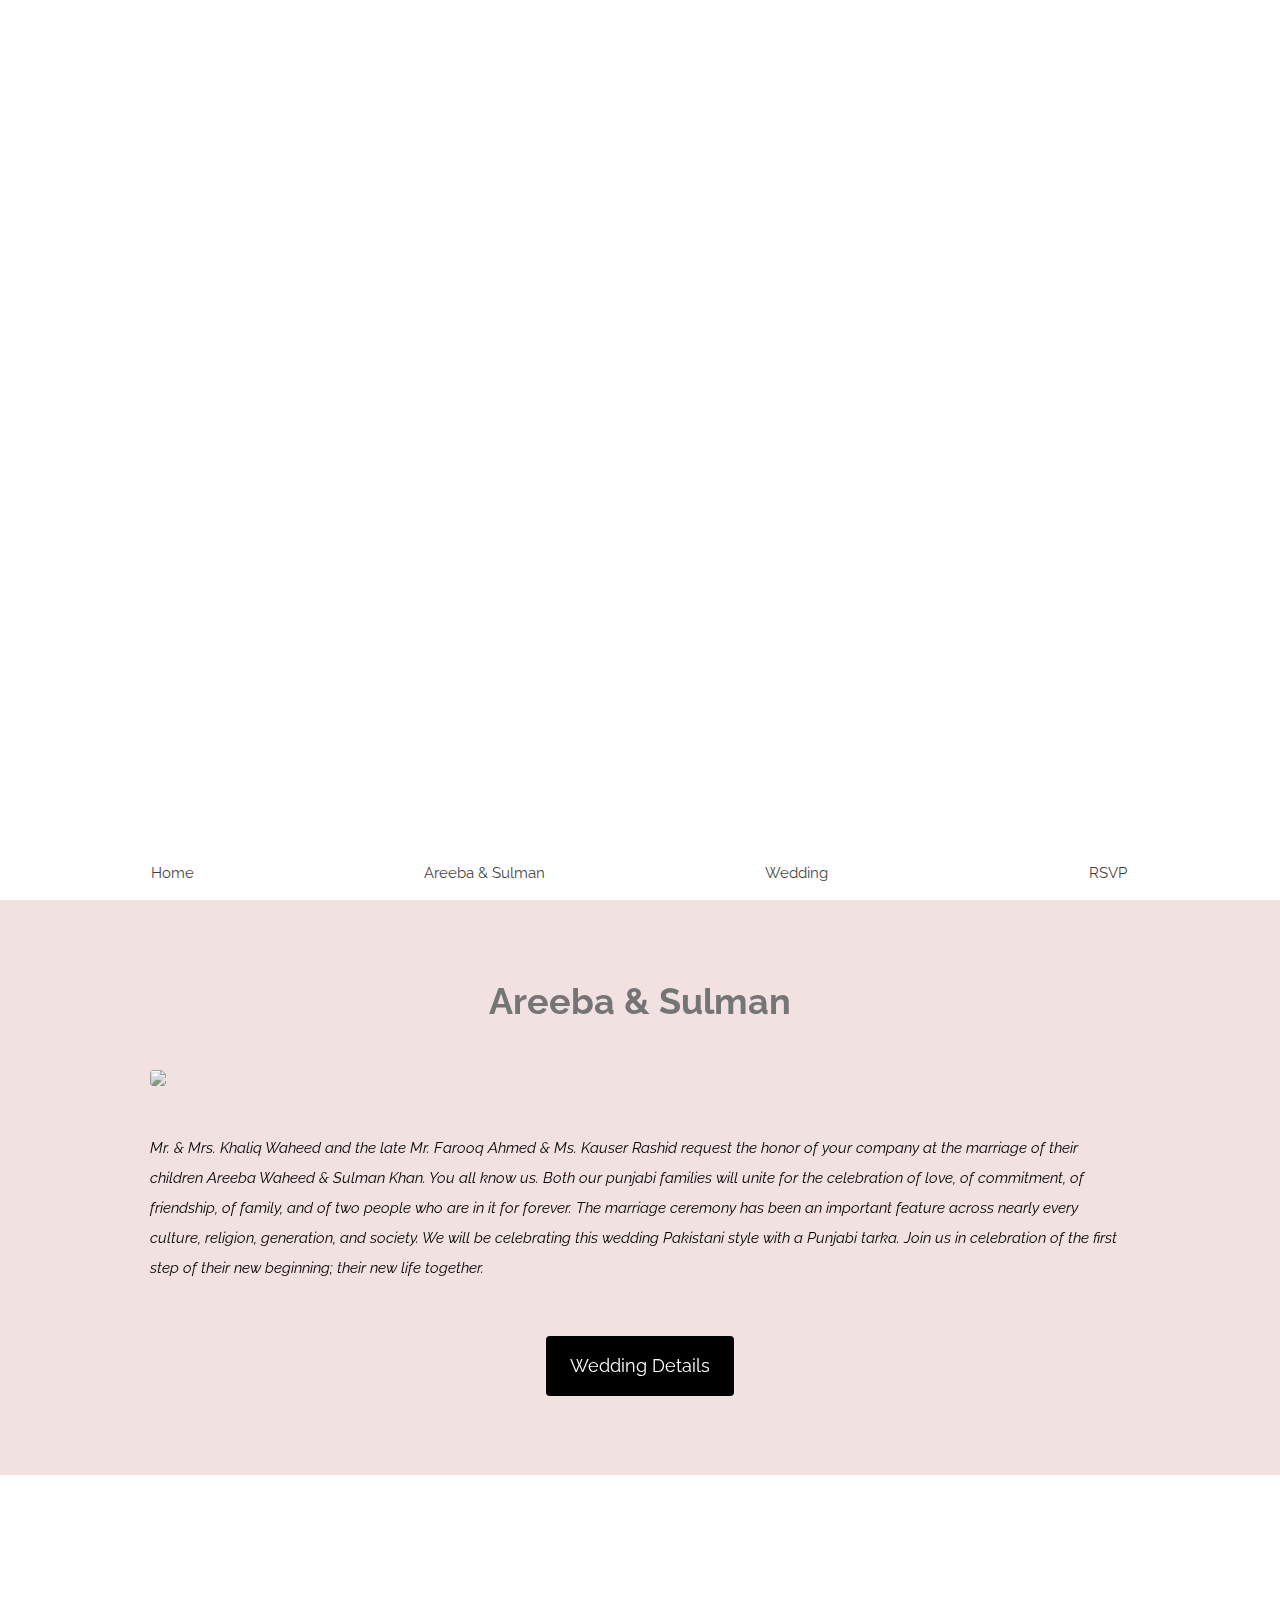
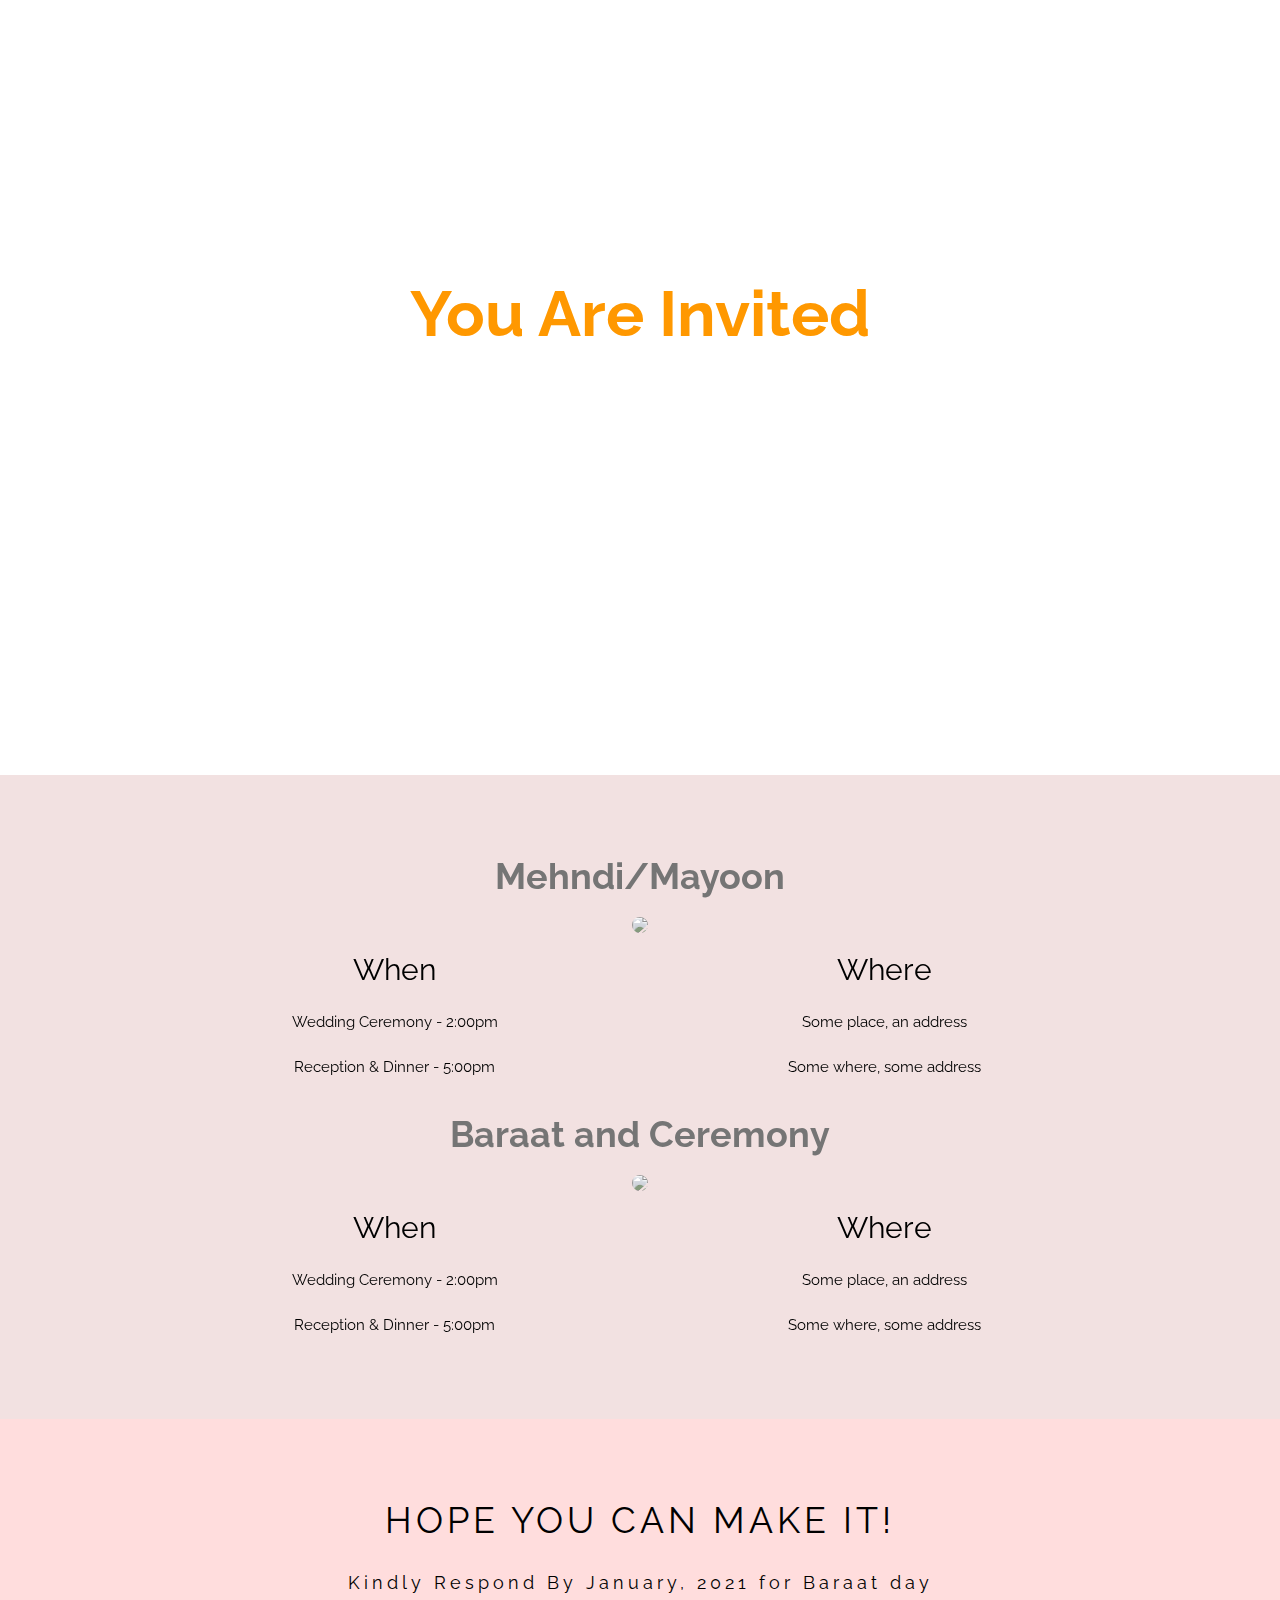
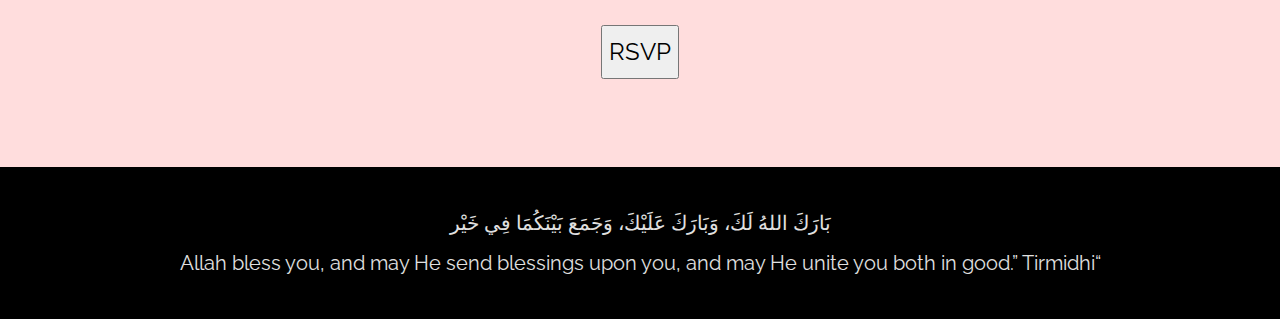
==== index.html @ 3bbd53b5 "Add files via upload" ====
<!DOCTYPE html>
<html lang="en">
  <meta charset="utf-8" />
  <meta http-equiv="X-UA-Compatible" content="IE=edge" />
  <meta name="viewport" content="width=device-width, initial-scale=1" />
  <meta name="viewport" content="width=device-width, initial-scale=1" />

  <link rel="stylesheet" href="https://www.w3schools.com/w3css/4/w3.css" />
  <link
    rel="stylesheet"
    href="https://fonts.googleapis.com/css?family=Raleway"
  />
  <style>
    body,
    h1,
    h2 {
      font-family: "Raleway", sans-serif;
    }
    body,
    html {
      height: 100%;
    }
    p {
      line-height: 2;
    }
    .bgimg,
    .bgimg2 {
      min-height: 100%;
      background-position: center;
      background-size: cover;
    }
    .bgimg {
      background-image: url(https://cdn.glitch.com/53f9406d-28e7-47a4-b6c5-95871e54a7ae%2Fpicture1.jpeg?v=1597952580489);
    }
    .bgimg2 {
      background-image: url(https://cdn.glitch.com/53f9406d-28e7-47a4-b6c5-95871e54a7ae%2Fpicture2.jpg?v=1597956243650);
    }
  </style>

  <body>
    <!-- Header / Home-->
    <header
      class="w3-display-container w3-wide bgimg w3-grayscale-min"
      id="home"
    >
      <div class="w3-display-middle w3-text-white w3-center">
        <h1 class="w3-jumbo">
          Areeba <br />
          & <br />
          Sulman
        </h1>
        <h2>Are getting married</h2>
        <h2><b>03.10.2021</b></h2>
      </div>
    </header>

    <!-- Navbar (sticky bottom) -->
    <div class="w3-bottom w3-hide-small">
      <div
        class="w3-bar w3-white w3-center w3-padding w3-opacity-min w3-hover-opacity-off"
      >
        <a href="#home" style="width:25%" class="w3-bar-item w3-button">Home</a>
        <a href="#us" style="width:25%" class="w3-bar-item w3-button"
          >Areeba & Sulman</a
        >
        <a href="#wedding" style="width:25%" class="w3-bar-item w3-button"
          >Wedding</a
        >
        <a
          href="#rsvp"
          style="width:25%"
          class="w3-bar-item w3-button w3-hover-black"
          >RSVP</a
        >
      </div>
    </div>

    <!-- About / Areeba And Sulman -->
    <div
      class="w3-container w3-padding-64 w3-pale-red w3-grayscale-min"
      id="us"
    >
      <div class="w3-content">
        <h1 class="w3-center w3-text-grey"><b>Areeba & Sulman</b></h1>
        <img
          class="w3-round w3-grayscale-min"
          src="https://cdn.glitch.com/53f9406d-28e7-47a4-b6c5-95871e54a7ae%2F3.png?v=1597957759816"
          style="width:100%;margin:32px 0"
        />
        <p>
          <i
            >Mr. & Mrs. Khaliq Waheed and the late Mr. Farooq Ahmed & Ms. Kauser
            Rashid request the honor of your company at the marriage of their
            children Areeba Waheed & Sulman Khan. You all know us. Both our punjabi families will unite for
            the celebration of love, of commitment, of friendship, of family, and of two people who are in it for forever.
          The marriage ceremony has been an important feature across nearly every culture, religion, generation, and society. 
            We will be celebrating this wedding Pakistani style with a Punjabi tarka.
            Join us in celebration of the first step of their new beginning; their new life together.
          </i
          >
        </p>
        <br />
        <p class="w3-center">
          <a
            href="#wedding"
            class="w3-button w3-black w3-round w3-padding-large w3-large"
            >Wedding Details</a
          >
        </p>
      </div>
    </div>

    <!-- Background photo -->
    <div class="w3-display-container bgimg2">
      <div class="w3-display-middle w3-text-orange w3-center">
        <h1 class="w3-jumbo"><b>You Are Invited</b></h1>
        <br />
      </div>
    </div>

    <!-- Wedding information -->
    <div
      class="w3-container w3-padding-64 w3-pale-red w3-grayscale-min w3-center"
      id="wedding"
    >
      <div class="w3-content">
        <h1 class="w3-text-grey"><b>Mehndi/Mayoon</b></h1>
        <img
          class="w3-round-large w3-grayscale-min"
          src="https://cdn.glitch.com/53f9406d-28e7-47a4-b6c5-95871e54a7ae%2F2.png?v=1597957038908"
          style="width:30%;margin:4px 0"
        />
        <div class="w3-row">
          <div class="w3-half">
            <h2>When</h2>
            <p>Wedding Ceremony - 2:00pm</p>
            <p>Reception & Dinner - 5:00pm</p>
          </div>
          <div class="w3-half">
            <h2>Where</h2>
            <p>Some place, an address</p>
            <p>Some where, some address</p>
          </div>
        </div>
        <h1 class="w3-text-grey"><b>Baraat and Ceremony</b></h1>
        <img
          class="w3-round-large w3-grayscale-min"
          src="https://cdn.glitch.com/53f9406d-28e7-47a4-b6c5-95871e54a7ae%2F1.jpg?v=1597957034983"
          style="width:30%;margin:4px 0"
        />
        <div class="w3-row">
          <div class="w3-half">
            <h2>When</h2>
            <p>Wedding Ceremony - 2:00pm</p>
            <p>Reception & Dinner - 5:00pm</p>
          </div>
          <div class="w3-half">
            <h2>Where</h2>
            <p>Some place, an address</p>
            <p>Some where, some address</p>
          </div>
        </div>
      </div>
    </div>

    <!-- RSVP section document.getElementById('id01').style.display='block' -->
    <div
      class="w3-container w3-padding-64 w3-pale-red w3-center w3-wide"
      id="rsvp"
    >
      <h1>HOPE YOU CAN MAKE IT!</h1>
      <p class="w3-large">Kindly Respond By January, 2021 for Baraat day</p>
      <p class="w3-xlarge">
        <!--
        <button
          onclick="document.getElementById('id01').style.display='block'"
          class="w3-button w3-round w3-red w3-opacity w3-hover-opacity-off"
          style="padding:8px 60px"
        >
          RSVP
        </button>
-->
        <input type="button" onclick="parent.open('https://forms.gle/cfe4qRFtAamNDQLL8')" value="RSVP" >

      </p>
    </div>

    <!-- RSVP modal -->
    <div id="id01" class="w3-modal">
      <div
        class="w3-modal-content w3-card-4 w3-animate-zoom"
        style="padding:32px;max-width:600px"
      >
        <div class="w3-container w3-white w3-center">
          <h1 class="w3-wide">CAN YOU COME?</h1>
          <p>We really hope you can make it.</p>
          <form
            action="mailto:areeba.waheed.97@gmail.com?subject=RSVP Wedding"
            method="post"
            enctype="text/plain"
          >
            <input
              class="w3-input w3-border"
              type="text"
              placeholder="Family Name(s)"
              name="name"
            />
            <input
              class="w3-input w3-border"
              type="number"
              placeholder="Number of People (including you)"
              name="number"
            />
            <input
              class="w3-button w3-block w3-green"
              type="submit"
              value="Going"
              name="going"
            />
            <input
              class="w3-input w3-block w3-red"
              type="submit"
              value="Can't Come"
              name="cant come"
            />

            <p><i>Sincerely, Sulman & Areeba</i></p>
          </form>
          <p>
            <button
              class="w3-button w3-block w3-gray"
              type="submit"
              onclick="window.location.href='https://piquant-imminent-henley.glitch.me/';"
            >
              Close
            </button>
          </p>
        </div>
      </div>
    </div>
    
    
    <!-- Next links -->
    <!--
     <div
      class="w3-container w3-padding-64 w3-pale-red w3-grayscale-min w3-center"
    >
      <h1>Relatable Links</h1>
            <nav role="navigation">
    <ul>
      <li><a class="w3-large" href="rasam.html" title="Rasm">First Rasm</a></li>
      <li><a class="w3-large" href="nikah.html" title="Nikah">Nikah</a></li>
      <li><a class="w3-large" href="mehndi.html" title="Mehndi">Mehndi</a></li>
      <li><a class="w3-large" href="baraat.html" title="Baraat">Baraat</a></li>
    </ul>
  </nav>
    </div>
-->

    <!-- Footer -->
    <footer class="w3-center w3-black w3-padding-16">
      <meta charset="utf-8" />
      <p dir="rtl" lang="ar" style="color:#e0e0e0;font-size:20px;">
        بَارَكَ اللهُ لَكَ، وَبَارَكَ عَلَيْكَ، وَجَمَعَ بَيْنَكُمَا فِي خَيْر
        <br />
        “Allah bless you, and may He send blessings upon you, and may He unite
        you both in good.” Tirmidhi
      </p>
    </footer>
    <div class="w3-hide-small" style="margin-bottom:32px"></div>
    
  </body>

  <head>
    <!-- import the webpage's stylesheet -->

    <!-- import the webpage's javascript file -->
  </head>
</html>
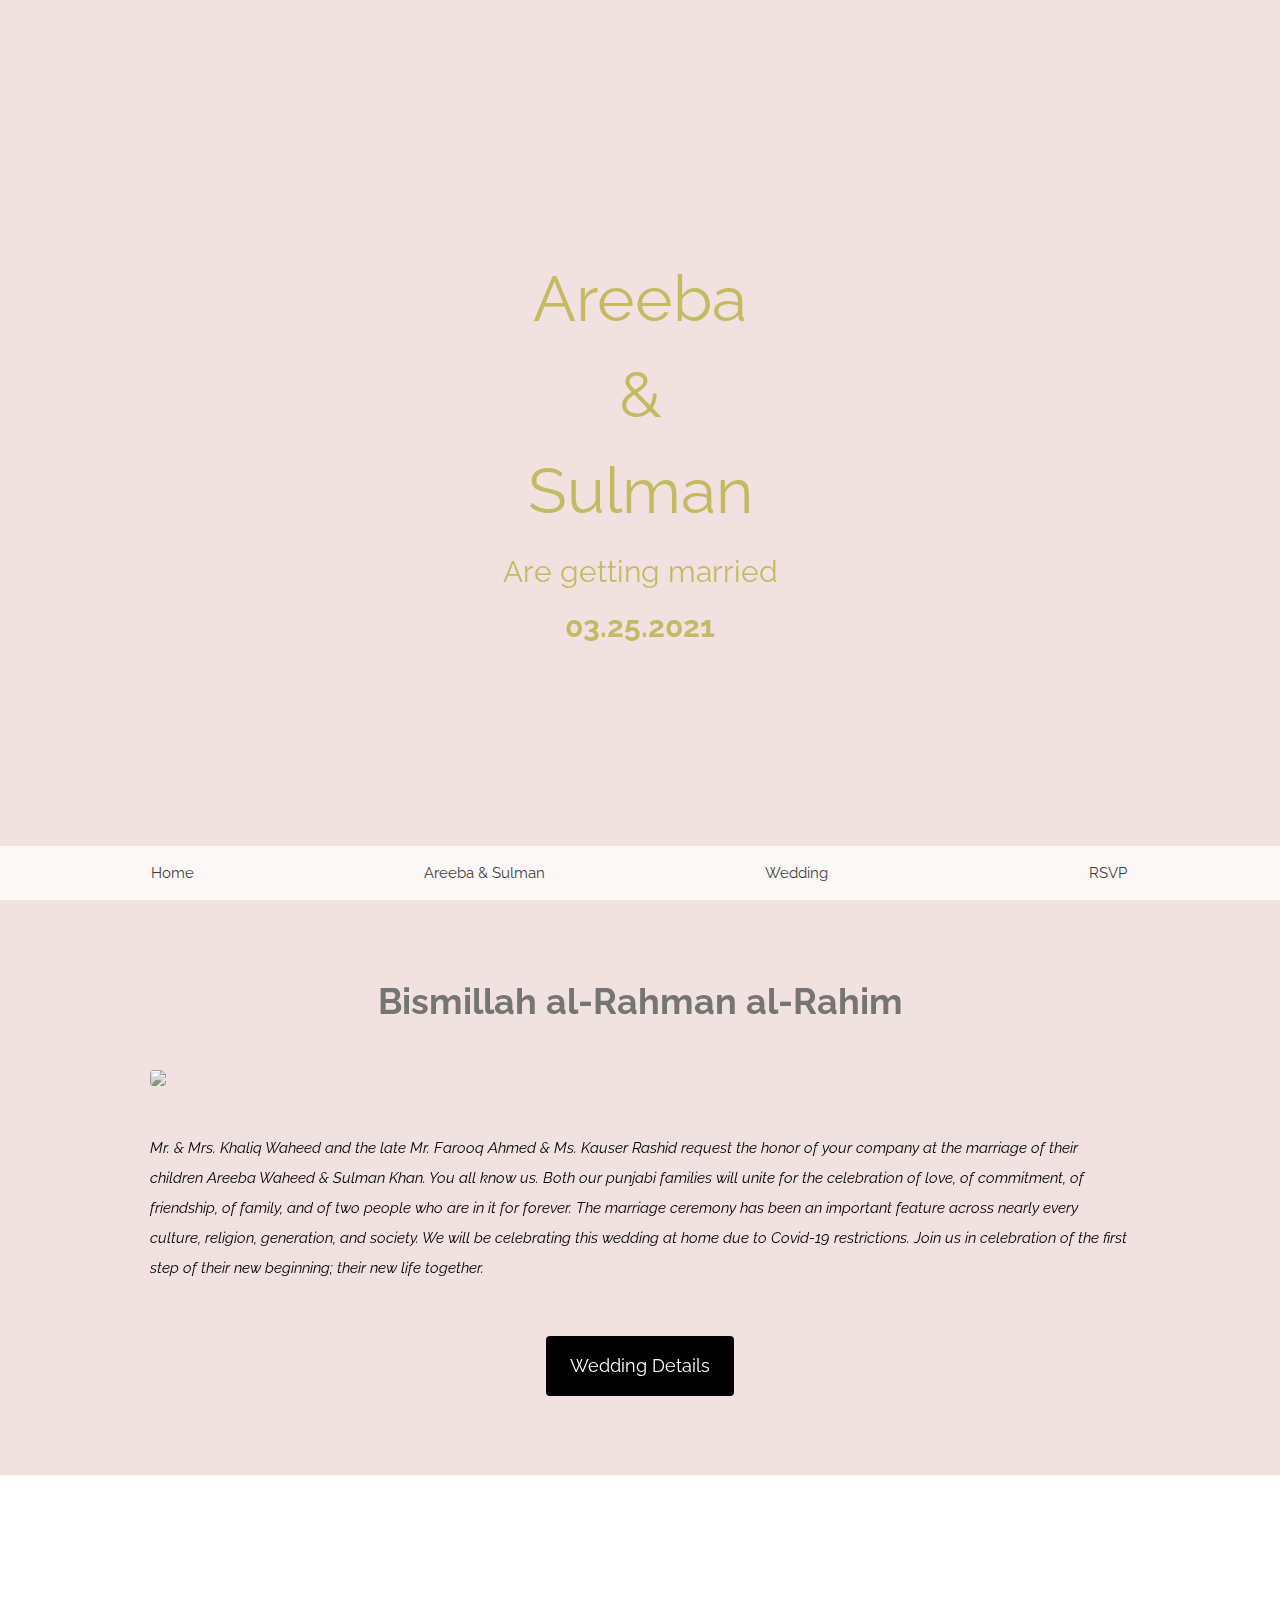
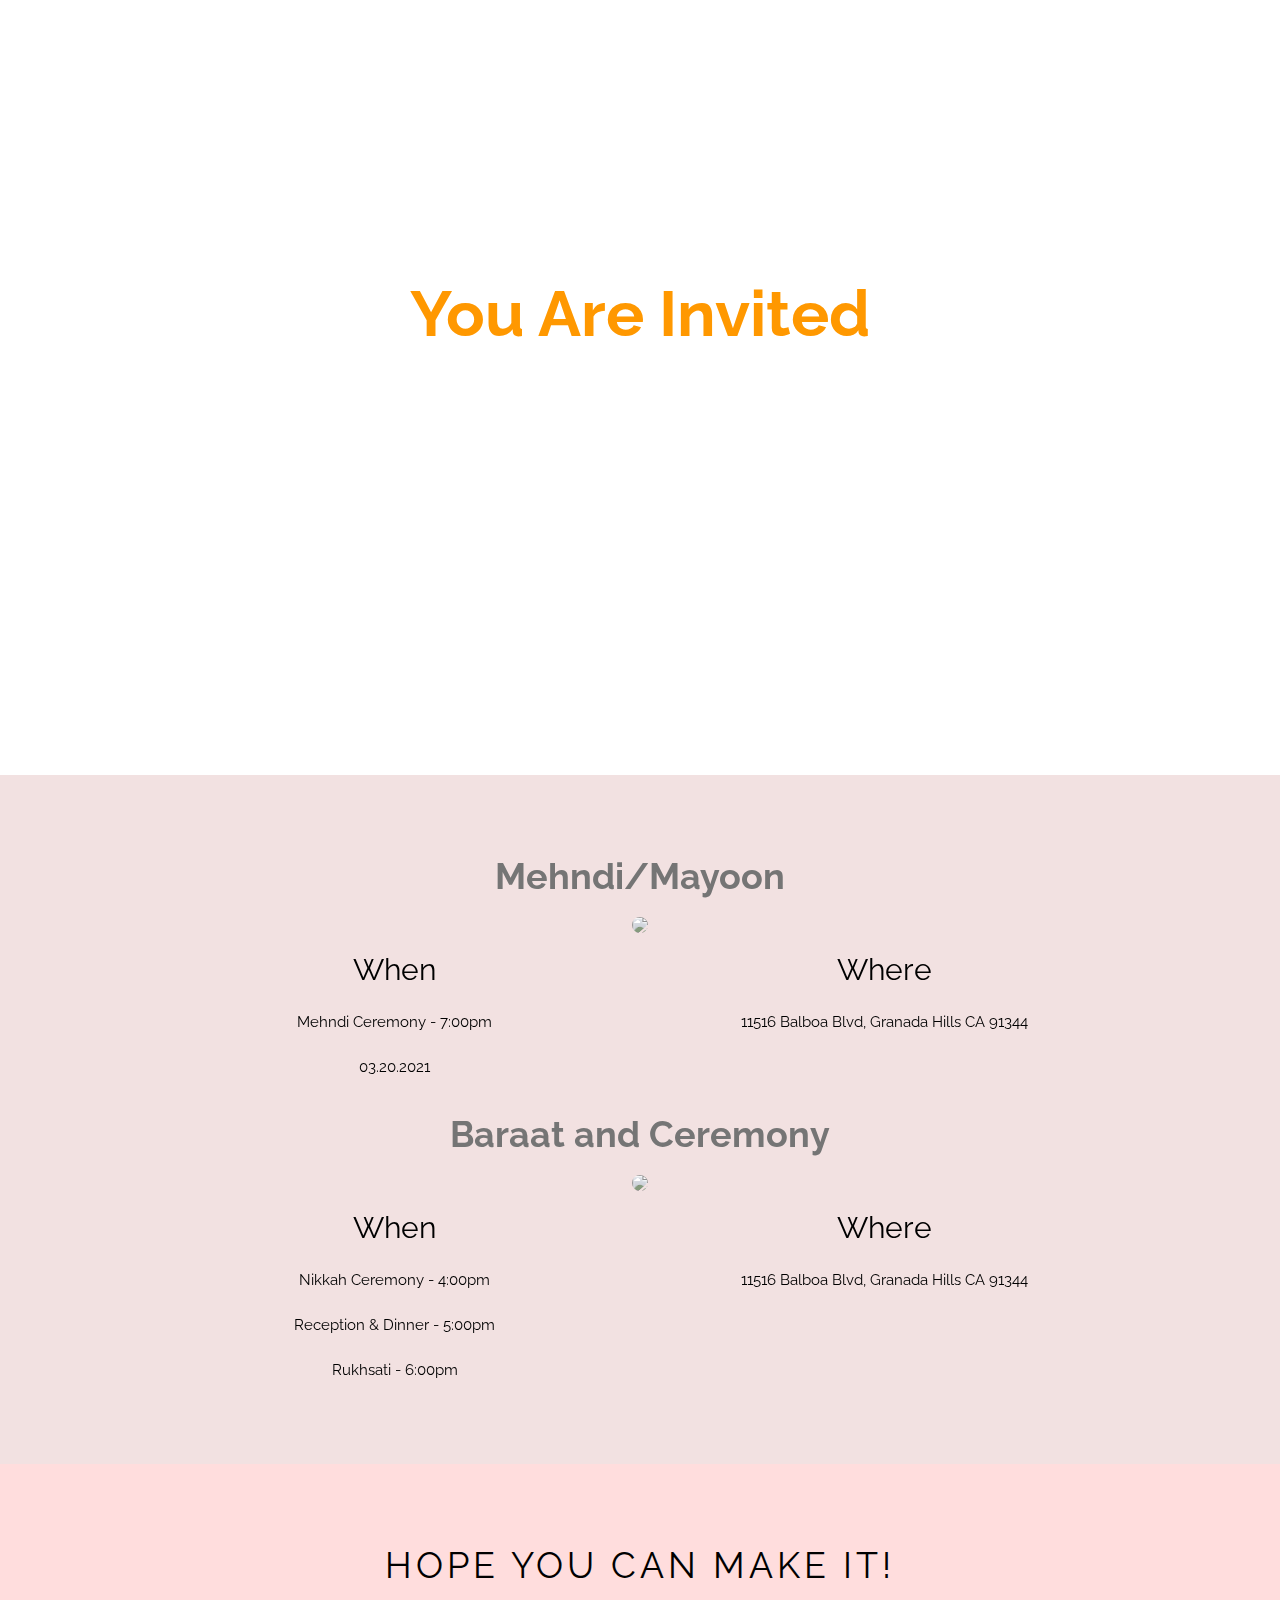
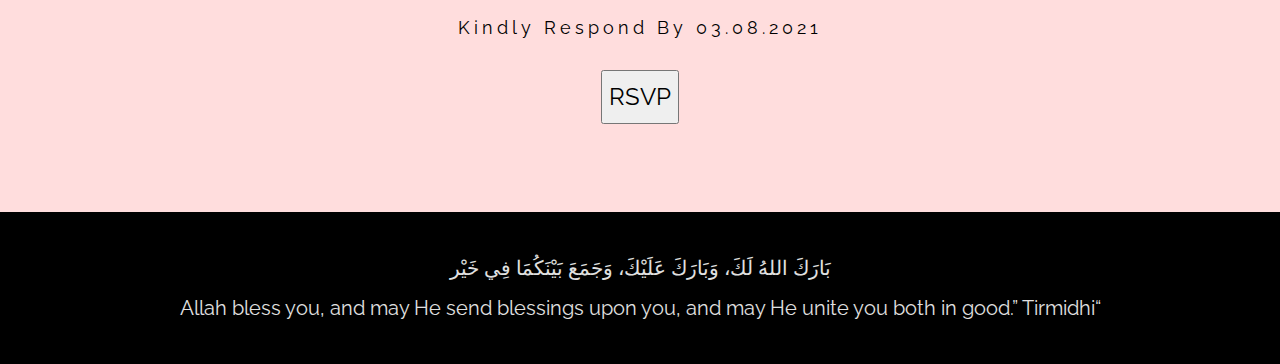
==== commit f4090b60: "🍽🐙 Updated with Glitch" ====
--- a/index.html
+++ b/index.html
@@ -4,6 +4,7 @@
   <meta http-equiv="X-UA-Compatible" content="IE=edge" />
   <meta name="viewport" content="width=device-width, initial-scale=1" />
   <meta name="viewport" content="width=device-width, initial-scale=1" />
+  <meta content="width=device-width, initial-scale=1' name='viewport"/>
 
   <link rel="stylesheet" href="https://www.w3schools.com/w3css/4/w3.css" />
   <link
@@ -23,34 +24,43 @@
     p {
       line-height: 2;
     }
-    .bgimg,
+    .bgimg{
+      min-height: 100%;
+      background-position: center;
+      background-size: cover;
+      height: auto;
+      style="width:100%;margin:32px 0";
+      class="w3-round w3-grayscale-min";
+      
+    }
     .bgimg2 {
       min-height: 100%;
       background-position: center;
       background-size: cover;
     }
     .bgimg {
-      background-image: url(https://cdn.glitch.com/53f9406d-28e7-47a4-b6c5-95871e54a7ae%2Fpicture1.jpeg?v=1597952580489);
+      background-image: url(https://cdn.glitch.com/53f9406d-28e7-47a4-b6c5-95871e54a7ae%2Fbc76c98ffeed9e68bdd9cb705f568051.jpg?v=1614711259913);
     }
     .bgimg2 {
       background-image: url(https://cdn.glitch.com/53f9406d-28e7-47a4-b6c5-95871e54a7ae%2Fpicture2.jpg?v=1597956243650);
     }
+   
   </style>
 
   <body>
-    <!-- Header / Home-->
+    <!-- Header / Home "w3-display-container w3-round bgimg w3-grayscale-min"-->
     <header
-      class="w3-display-container w3-wide bgimg w3-grayscale-min"
+      class= "w3-container w3-padding-64 w3-pale-red w3-grayscale-min bgimg"
       id="home"
     >
-      <div class="w3-display-middle w3-text-white w3-center">
+      <div class="w3-display-middle w3-text-yellow w3-center">
         <h1 class="w3-jumbo">
           Areeba <br />
           & <br />
           Sulman
         </h1>
         <h2>Are getting married</h2>
-        <h2><b>03.10.2021</b></h2>
+        <h2><b>03.25.2021</b></h2>
       </div>
     </header>
 
@@ -81,7 +91,7 @@
       id="us"
     >
       <div class="w3-content">
-        <h1 class="w3-center w3-text-grey"><b>Areeba & Sulman</b></h1>
+        <h1 class="w3-center w3-text-grey"><b>Bismillah al-Rahman al-Rahim</b></h1>
         <img
           class="w3-round w3-grayscale-min"
           src="https://cdn.glitch.com/53f9406d-28e7-47a4-b6c5-95871e54a7ae%2F3.png?v=1597957759816"
@@ -94,7 +104,7 @@
             children Areeba Waheed & Sulman Khan. You all know us. Both our punjabi families will unite for
             the celebration of love, of commitment, of friendship, of family, and of two people who are in it for forever.
           The marriage ceremony has been an important feature across nearly every culture, religion, generation, and society. 
-            We will be celebrating this wedding Pakistani style with a Punjabi tarka.
+            We will be celebrating this wedding at home due to Covid-19 restrictions.
             Join us in celebration of the first step of their new beginning; their new life together.
           </i
           >
@@ -133,13 +143,12 @@
         <div class="w3-row">
           <div class="w3-half">
             <h2>When</h2>
-            <p>Wedding Ceremony - 2:00pm</p>
-            <p>Reception & Dinner - 5:00pm</p>
+            <p>Mehndi Ceremony - 7:00pm</p>
+            <p>03.20.2021</p>
           </div>
           <div class="w3-half">
             <h2>Where</h2>
-            <p>Some place, an address</p>
-            <p>Some where, some address</p>
+            <p>11516 Balboa Blvd, Granada Hills CA 91344</p>
           </div>
         </div>
         <h1 class="w3-text-grey"><b>Baraat and Ceremony</b></h1>
@@ -151,13 +160,13 @@
         <div class="w3-row">
           <div class="w3-half">
             <h2>When</h2>
-            <p>Wedding Ceremony - 2:00pm</p>
+            <p>Nikkah Ceremony - 4:00pm</p>
             <p>Reception & Dinner - 5:00pm</p>
+            <p>Rukhsati - 6:00pm</p>
           </div>
           <div class="w3-half">
             <h2>Where</h2>
-            <p>Some place, an address</p>
-            <p>Some where, some address</p>
+            <p>11516 Balboa Blvd, Granada Hills CA 91344</p>
           </div>
         </div>
       </div>
@@ -169,7 +178,7 @@
       id="rsvp"
     >
       <h1>HOPE YOU CAN MAKE IT!</h1>
-      <p class="w3-large">Kindly Respond By January, 2021 for Baraat day</p>
+      <p class="w3-large">Kindly Respond By 03.08.2021</p>
       <p class="w3-xlarge">
         <!--
         <button
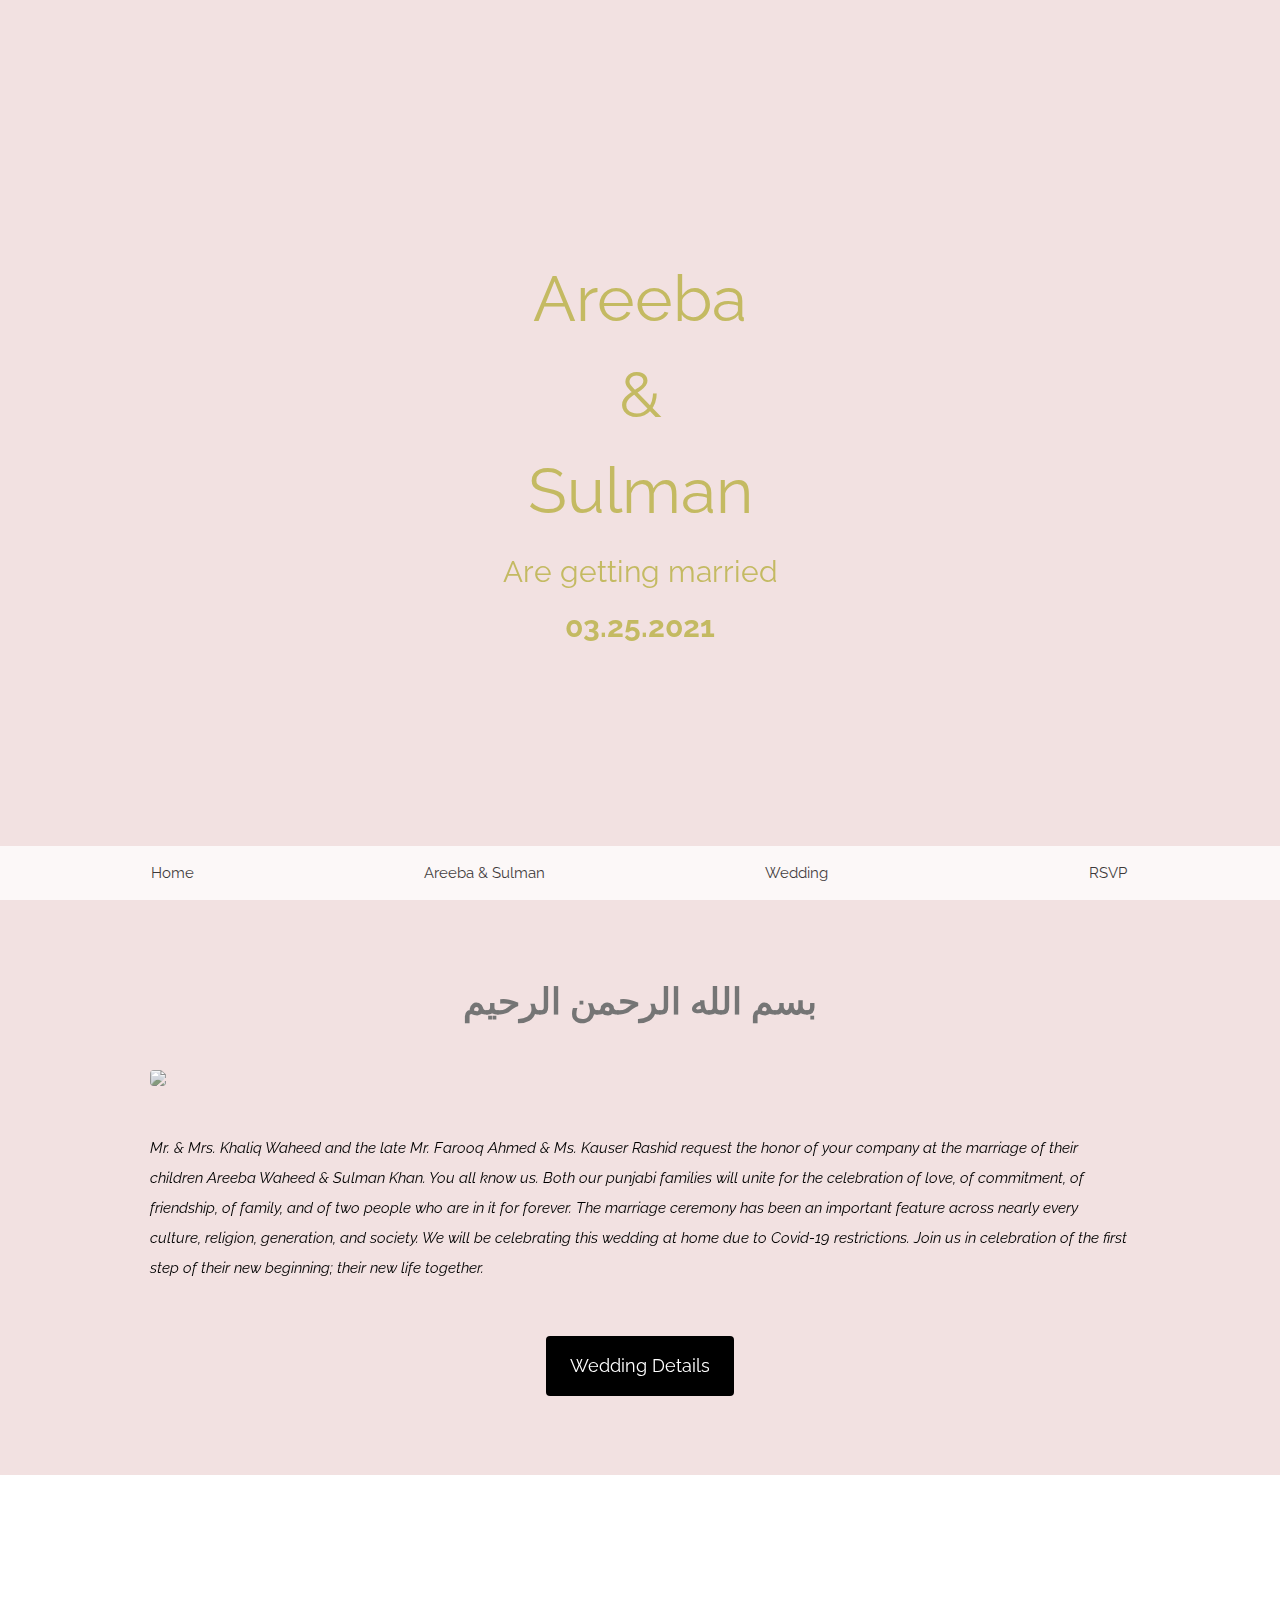
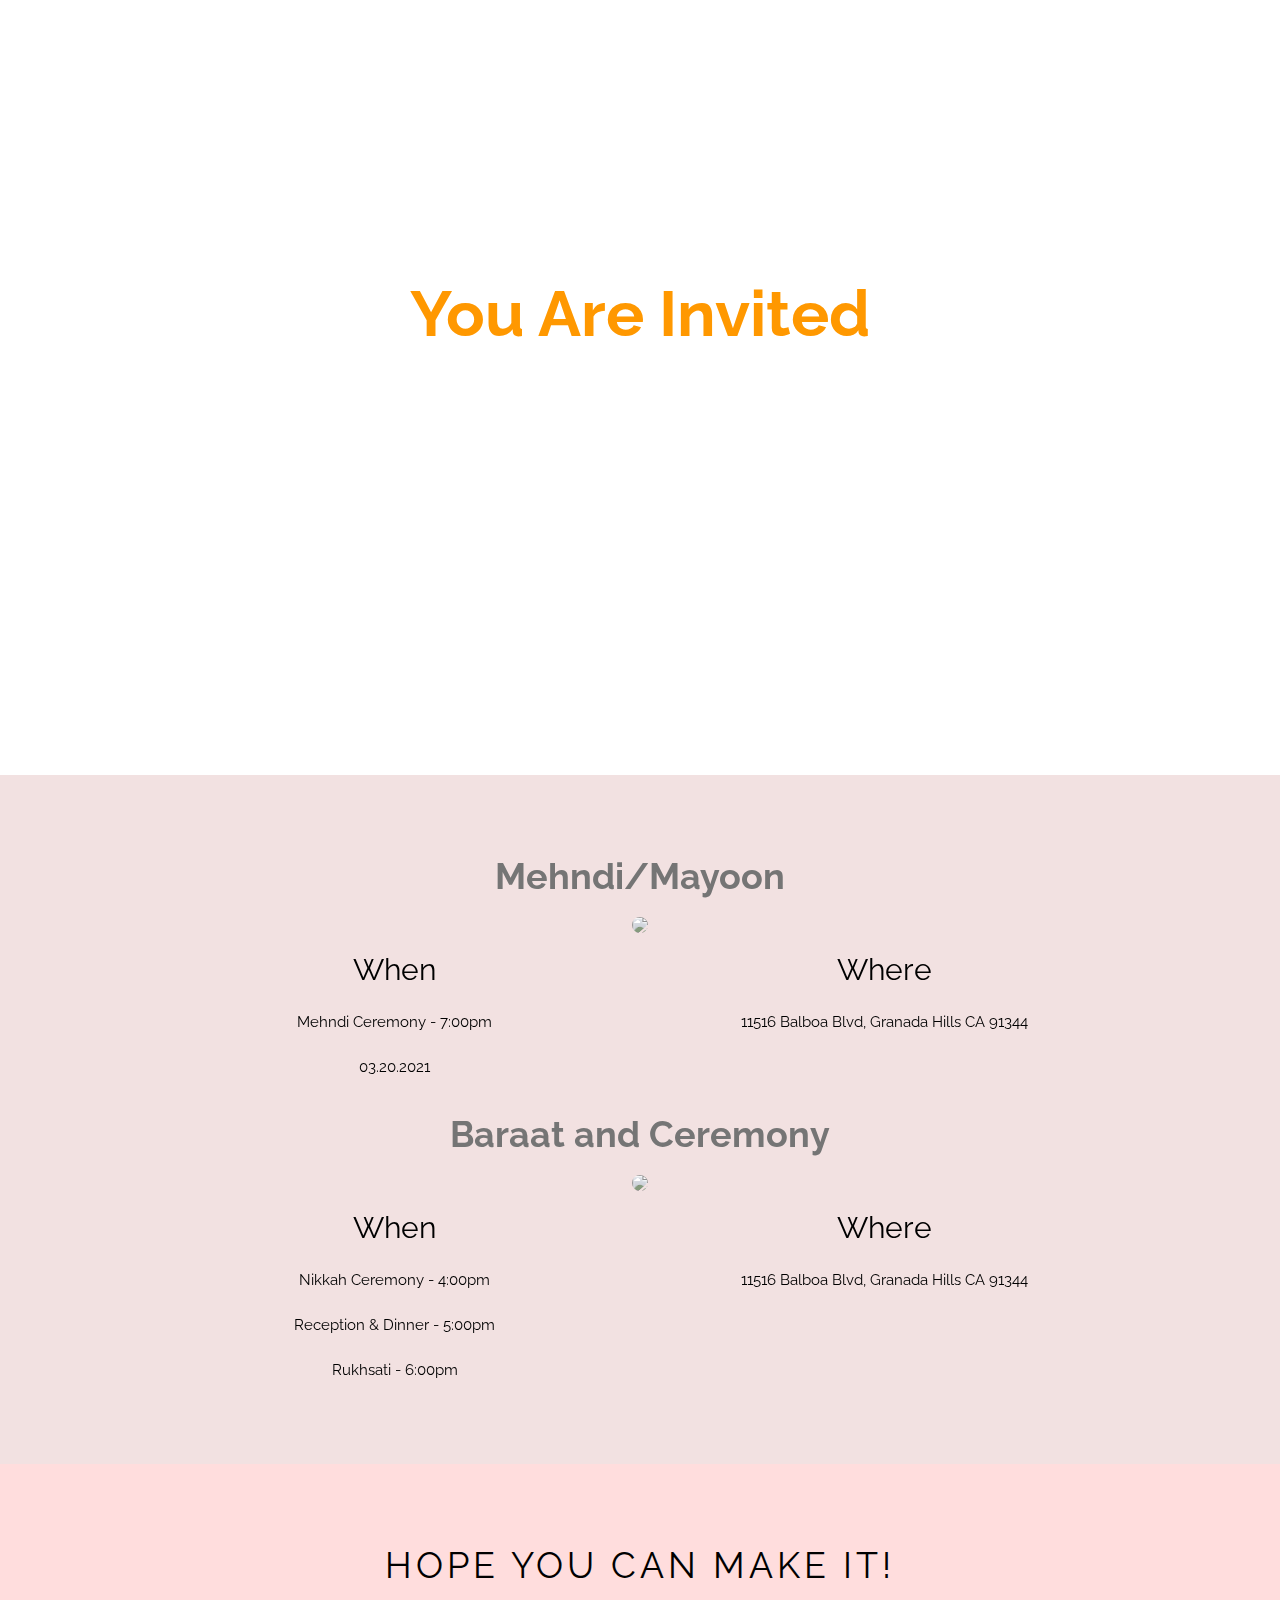
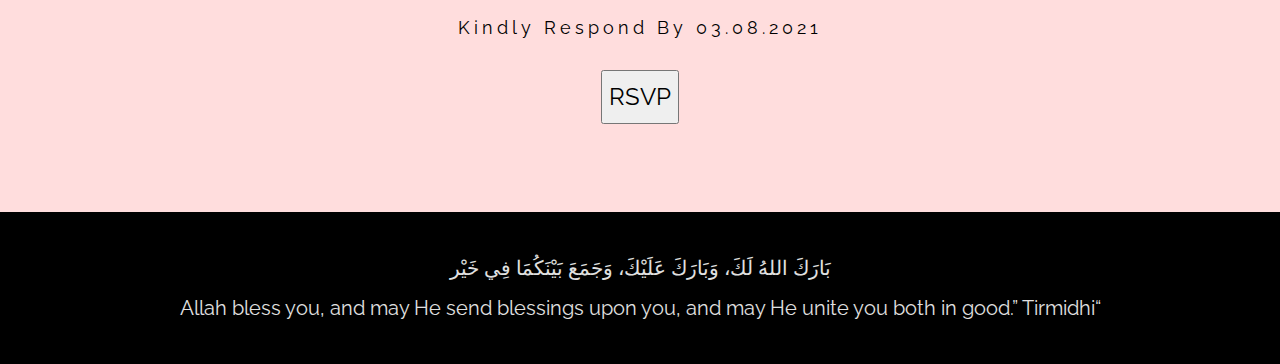
==== commit 097d695f: "Update index.html" ====
--- a/index.html
+++ b/index.html
@@ -91,7 +91,7 @@
       id="us"
     >
       <div class="w3-content">
-        <h1 class="w3-center w3-text-grey"><b>Bismillah al-Rahman al-Rahim</b></h1>
+        <h1 class="w3-center w3-text-grey"><b>بسم الله الرحمن الرحيم</b></h1>
         <img
           class="w3-round w3-grayscale-min"
           src="https://cdn.glitch.com/53f9406d-28e7-47a4-b6c5-95871e54a7ae%2F3.png?v=1597957759816"
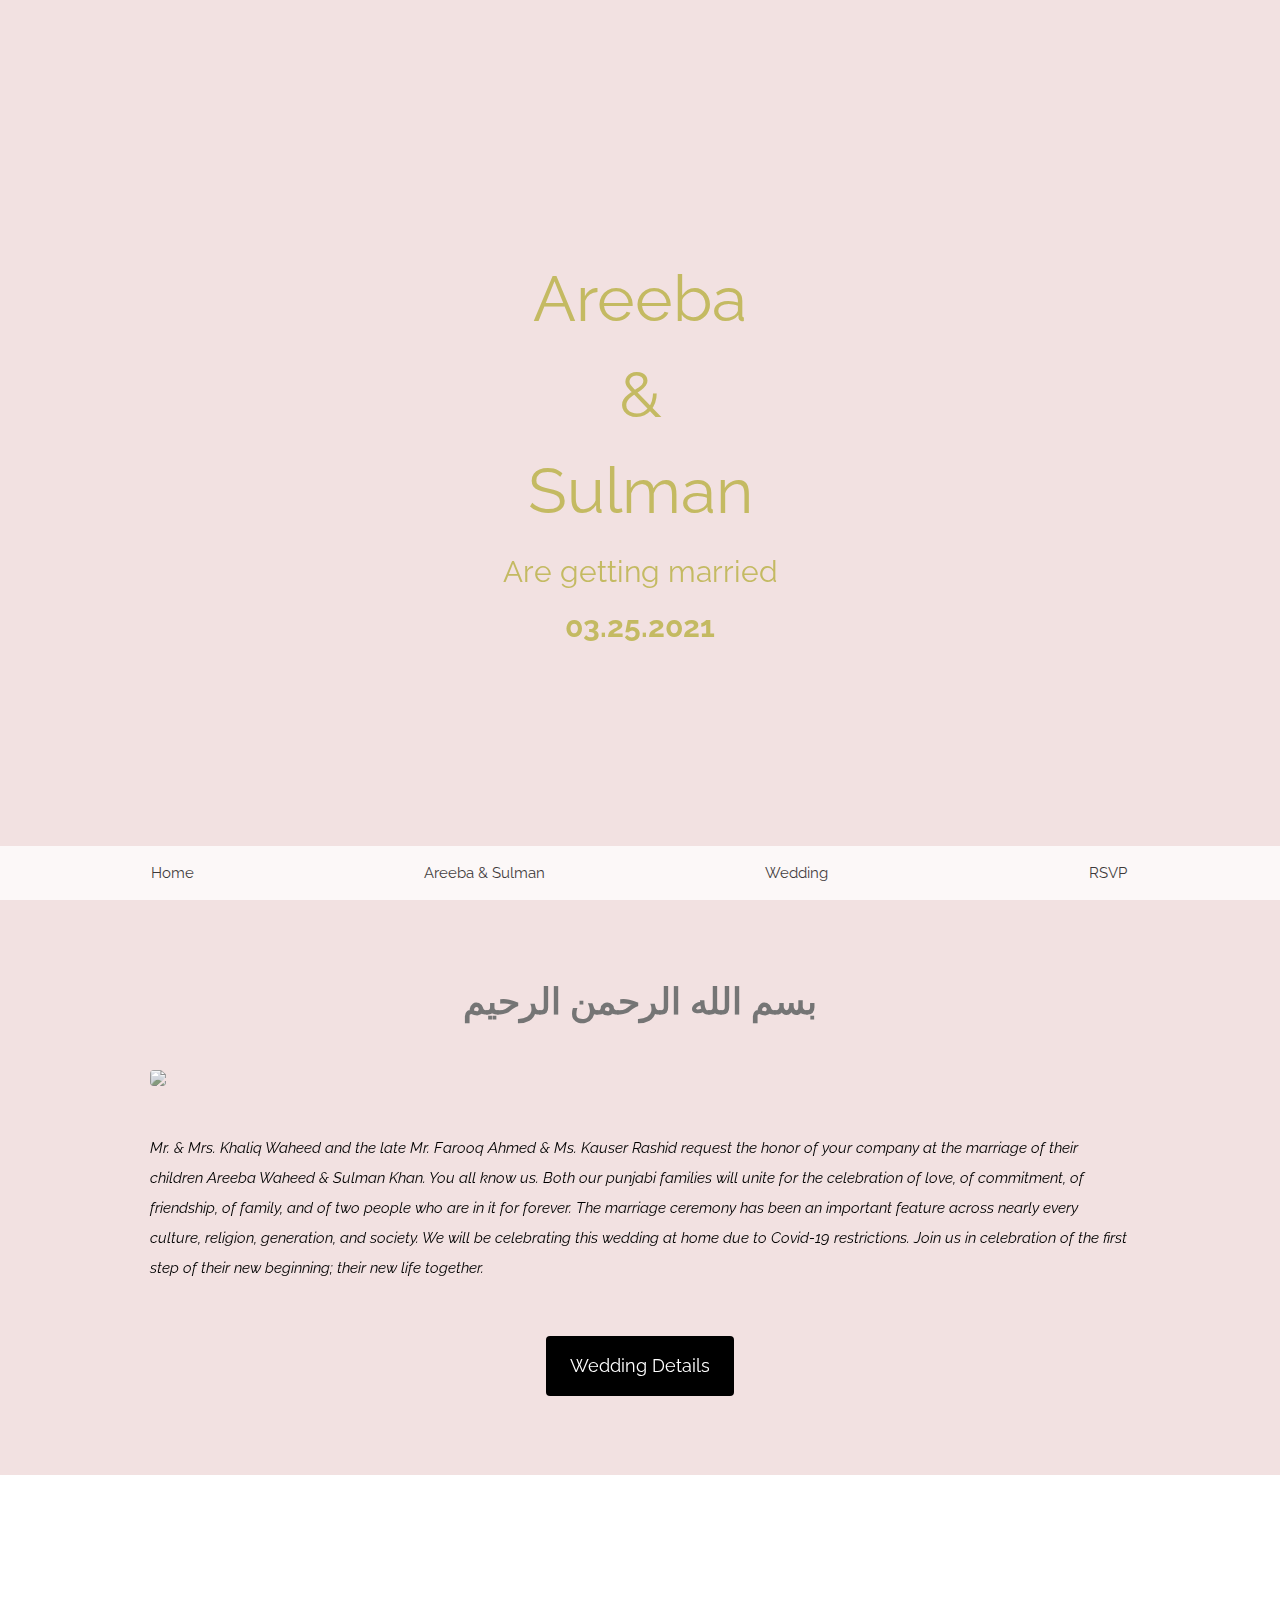
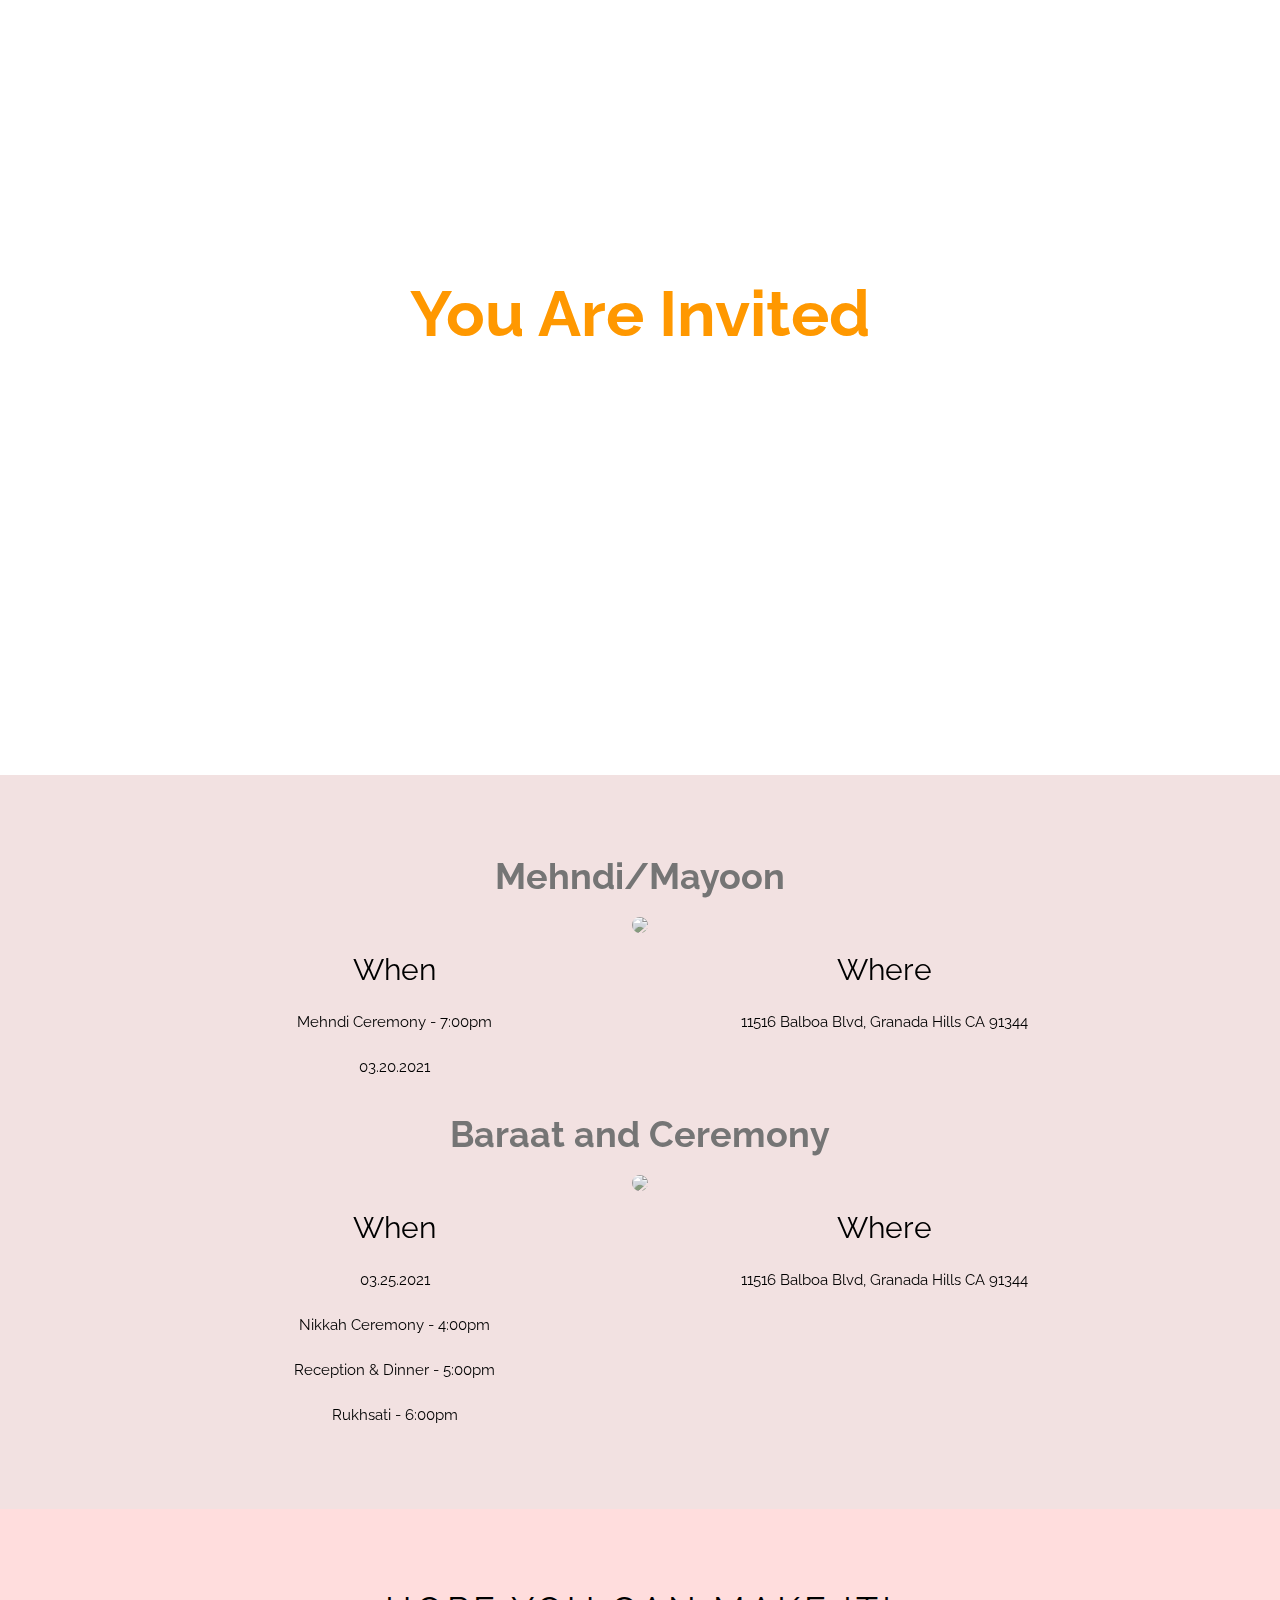
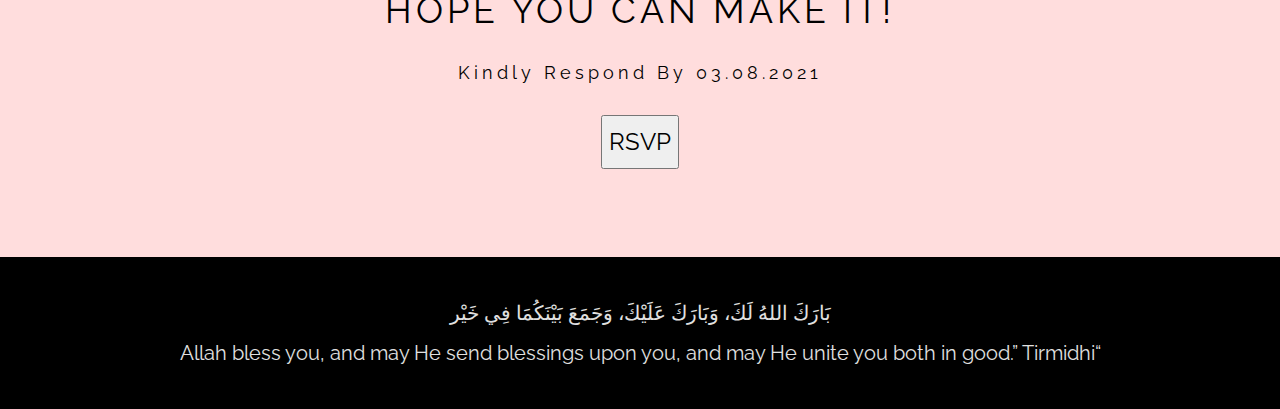
==== commit b43c983a: "Update index.html" ====
--- a/index.html
+++ b/index.html
@@ -160,6 +160,7 @@
         <div class="w3-row">
           <div class="w3-half">
             <h2>When</h2>
+            <p>03.25.2021</p>
             <p>Nikkah Ceremony - 4:00pm</p>
             <p>Reception & Dinner - 5:00pm</p>
             <p>Rukhsati - 6:00pm</p>
